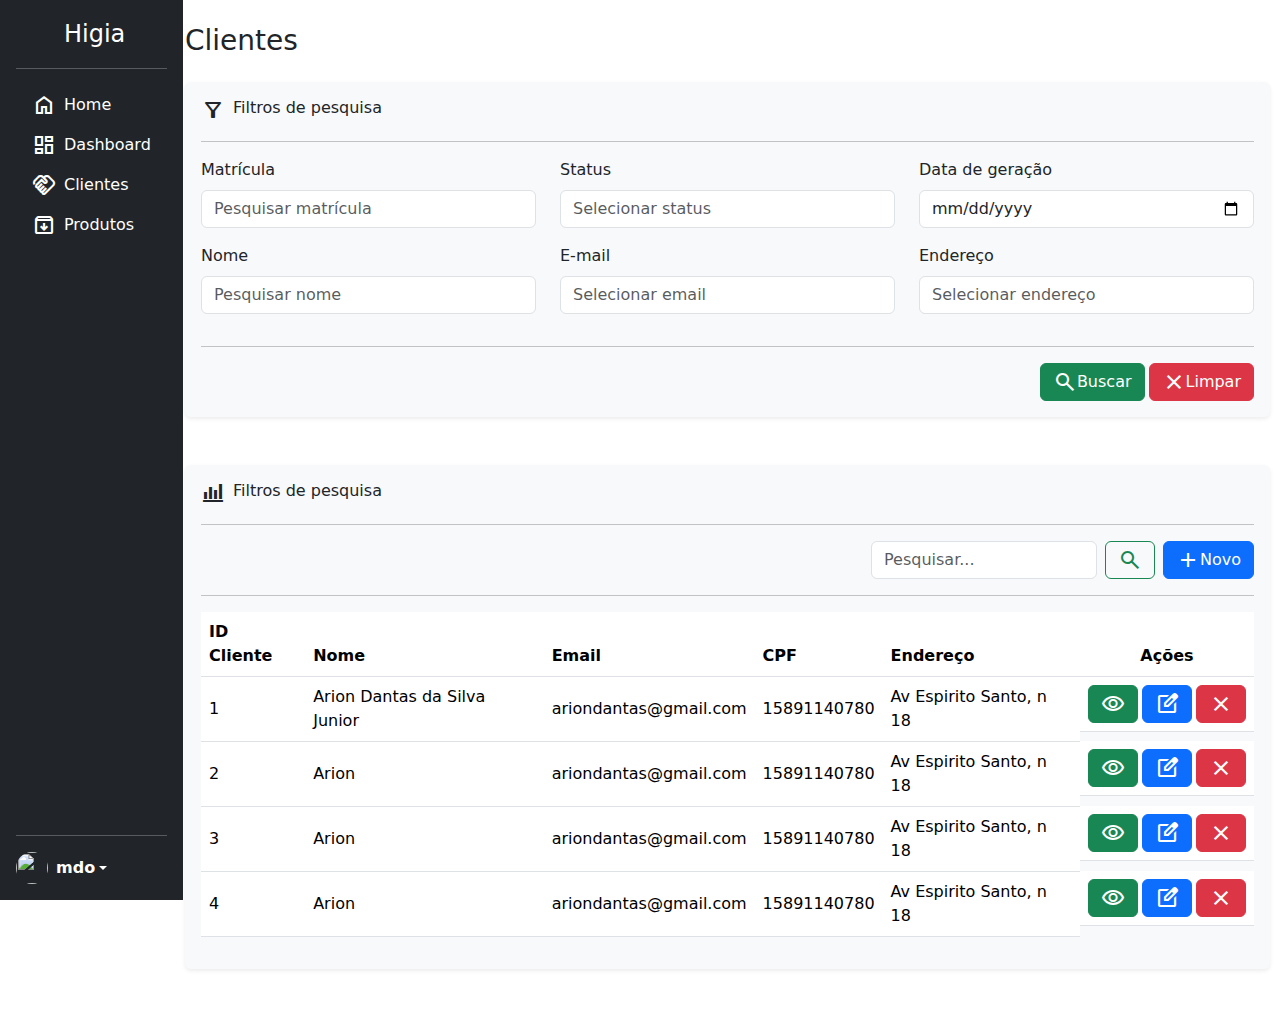
==== pages/admin/telaAdmin.html @ 6e24cdaf "adicionando arquivos" ====
<!DOCTYPE html>
<html lang="pt-BR">

<head>
    <meta charset="UTF-8">
    <meta name="viewport" content="width=device-width, initial-scale=1.0">
    <title>Admin Higia</title>
    <script src="https://cdn.jsdelivr.net/npm/bootstrap@5.1.3/dist/js/bootstrap.bundle.min.js" defer></script>
    <link href="https://cdn.jsdelivr.net/npm/bootstrap@5.2.2/dist/css/bootstrap.min.css" rel="stylesheet" />
    <link rel="stylesheet"
        href="https://fonts.googleapis.com/css2?family=Material+Symbols+Outlined:opsz,wght,FILL,GRAD@48,400,1,0" />
    <link rel="stylesheet" href="https://use.fontawesome.com/releases/v5.7.2/css/all.css" />
    <link rel="stylesheet" href="/css/admin/telaAdmin.css">
    <script src="../../js/admin/previewImage.js" defer></script>
    <script src="../../js/admin/limparCamposPesquisaProduto.js" defer></script>
    <script src="../../js/admin/listarProdutos.js" defer></script>
    <script src="../../js/admin/listarClientes.js" defer></script>


</head>

<body class="vh-100">

    <div class="d-flex align-items-start">
        <div class="nav flex-column nav-pills flex-shrink-0 p-3 text-bg-dark vh-100 position-fixed" role="tablist"
            aria-orientation="vertical">
            <a href="/" class="d-flex align-items-center mb-3 mb-md-0 me-md-auto text-white text-decoration-none">
                <svg class="bi pe-none me-2" width="40" height="32">
                    <use xlink:href="#bootstrap"></use>
                </svg>
                <span class="fs-4">Higia</span>
            </a>

            <hr>

            <!-- Main tablinks  -->
            <ul class="nav nav-pills flex-column mb-auto" role="tablist" aria-orientation="vertical">
                <div class="d-flex align-items-start ">
                    <div class="nav flex-column nav-pills" id="v-pills-tab" role="tablist" aria-orientation="vertical">

                        <!-- Tablinks of buttons -->
                        <button class="nav-link navLinks text-white d-flex align-content-center" id="v-pills-home-tab"
                            data-bs-toggle="pill" data-bs-target="#v-pills-home" type="button" role="tab"
                            aria-controls="v-pills-home">
                            <span class="material-symbols-outlined pe-2">
                                home
                            </span>
                            <div>
                                <p class="m-0">Home</p>
                            </div>
                        </button>
                        <button class="nav-link navLinks text-white d-flex align-content-center"
                            id="v-pills-dashboard-tab" data-bs-toggle="pill" data-bs-target="#v-pills-dashboard"
                            type="button" role="tab" aria-controls="v-pills-dashboard" aria-selected="true">
                            <span class="material-symbols-outlined pe-2">
                                dashboard
                            </span>
                            <div>
                                <p class="m-0">Dashboard</p>
                            </div>
                        </button>
                        <button class="nav-link navLinks text-white d-flex align-content-center"
                            id="v-pills-clients-tab" data-bs-toggle="pill" data-bs-target="#v-pills-clients"
                            type="button" role="tab" aria-controls="v-pills-clients" aria-selected="true">
                            <span class="material-symbols-outlined pe-2">
                                handshake
                            </span>
                            <div>
                                <p class="m-0">Clientes</p>
                            </div>
                        </button>
                        <button class="nav-link navLinks text-white d-flex align-content-center"
                            id="v-pills-products-tab" data-bs-toggle="pill" data-bs-target="#v-pills-products"
                            type="button" role="tab" aria-controls="v-pills-products" aria-selected="true">
                            <span class="material-symbols-outlined pe-2">
                                archive
                            </span>
                            <div>
                                <p class="m-0">Produtos</p>
                            </div>
                        </button>
                    </div>
                </div>
            </ul>

            <hr>

            <div class="dropdown">
                <a href="#" class="d-flex align-items-center text-white text-decoration-none dropdown-toggle"
                    data-bs-toggle="dropdown" aria-expanded="false">
                    <img src="https://github.com/mdo.png" alt="" width="32" height="32" class="rounded-circle me-2">
                    <strong>mdo</strong>
                </a>
                <ul class="dropdown-menu dropdown-menu-dark text-small shadow">
                    <li><a class="dropdown-item" href="#">New project...</a></li>
                    <li><a class="dropdown-item" href="#">Settings</a></li>
                    <li><a class="dropdown-item" href="#">Profile</a></li>
                    <li>
                        <hr class="dropdown-divider">
                    </li>
                    <li><a class="dropdown-item" href="#">Sign out</a></li>
                </ul>
            </div>
        </div>

        <!-- Conteúdo das tablinks  -->
        <div class="tab-content w-100" id="v-pills-tabContent">
            <div class="tab-pane fade" id="v-pills-home" role="tabpanel" aria-labelledby="v-pills-home-tab"
                tabindex="0">Loraem ipsum
            </div>
            <div class="tab-pane fade" id="v-pills-dashboard" role="tabpanel" aria-labelledby="v-pills-dashboard-tab"
                tabindex="0">...</div>
            <div class="tab-pane active" id="v-pills-clients" role="tabpanel" aria-labelledby="v-pills-clients-tab"
                tabindex="0">
                <!-- Tela dos produtos -->
                <div class="main-products">
                    <h3 class="my-4">Clientes</h3>
                    <!-- Div filtros de pesquisa -->
                    <div class="filtros-pesquisa shadow-sm p-3 mb-5 bg-body-tertiary rounded">
                        <!-- Header do filtro -->
                        <div class="header-filter d-flex align-content-center">
                            <span class="material-symbols-outlined pe-2">
                                filter_alt
                            </span>
                            <h6>Filtros de pesquisa</h6>
                        </div>
                        <hr>
                        <!-- Input dos filtros -->
                        <div class="filters">
                            <form action="#">
                                <!-- Primeira linha dos filtros de pesquisa -->
                                <div class="row">
                                    <div class="col">
                                        <div class="mb-3">
                                            <label for="inputMatriculaClientePesquisa" class="form-label">Matrícula</label>
                                            <input type="number" class="form-control" id="inputMatriculaClientePesquisa"
                                                placeholder="Pesquisar matrícula">
                                        </div>
                                    </div>
                                    <div class="col">
                                        <div class="mb-3">
                                            <label for="inputStatusClientePesquisa" class="form-label">Status</label>
                                            <input type="text" class="form-control" id="inputStatusClientePesquisa"
                                                placeholder="Selecionar status">
                                        </div>
                                    </div>
                                    <div class="col">
                                        <div class="mb-3">
                                            <label for="inputDataClientePesquisa" class="form-label">Data de geração</label>
                                            <input type="date" class="form-control" id="inputDataClientePesquisa">
                                        </div>
                                    </div>
                                </div>
                                <!-- Segunda linha dos filtros de pesquisa -->
                                <div class="row">
                                    <div class="col">
                                        <div class="mb-3">
                                            <label for="inputNomeClientePesquisa" class="form-label">Nome</label>
                                            <input type="text" class="form-control" id="inputNomeClientePesquisa"
                                                placeholder="Pesquisar nome">
                                        </div>
                                    </div>
                                    <div class="col">
                                        <div class="mb-3">
                                            <label for="inputEmailClientePesquisa" class="form-label">E-mail</label>
                                            <input type="text" class="form-control" id="inputEmailClientePesquisa"
                                                placeholder="Selecionar email">
                                        </div>
                                    </div>
                                    <div class="col">
                                        <div class="mb-3">
                                            <label for="inputEnderecoClientePesquisa" class="form-label">Endereço</label>
                                            <input type="text" class="form-control" id="inputEnderecoClientePesquisa"
                                                placeholder="Selecionar endereço">
                                        </div>
                                    </div>
                                </div>
                                <hr>
                                <!-- Div contendo os botões do formulário -->
                                <div class="buttons d-flex justify-content-end gap-1">
                                    <button type="button" class="btn btn-success d-flex align-content-center">
                                        <span class="material-symbols-outlined">
                                            search
                                        </span>
                                        Buscar
                                    </button>
                                    <button type="reset" id="buttomLimpar"
                                        class="btn btn-danger d-flex align-content-center">
                                        <span class="material-symbols-outlined">
                                            close
                                        </span>
                                        Limpar
                                    </button>
                                </div>
                            </form>
                        </div>
                    </div>


                    <!-- Div resultados da pesquisa -->
                    <div class="result-filters shadow-sm p-3 mb-5 bg-body-tertiary rounded">
                        <!-- Header do resultado do filtro -->
                        <div class="header-filter d-flex align-content-center">
                            <span class="material-symbols-outlined pe-2">
                                bar_chart_4_bars
                            </span>
                            <h6>Filtros de pesquisa</h6>
                        </div>
                        <hr>
                        <!-- Div de pesquisa -->
                        <div class="div-pesquisa d-flex justify-content-end gap-2">
                            <div class="primeiro-form-pesquisa">
                                <form action="#" method="get" class="d-flex align-content-center">
                                    <input class="form-control me-2" type="search" placeholder="Pesquisar..."
                                        aria-label="Search">
                                    <button
                                        class="btn btn-outline-success d-flex align-content-center justify-content-center"
                                        type="submit"><span class="material-symbols-outlined">
                                            search
                                        </span></button>
                                </form>
                            </div>
                            <div class="segunda-div-pesquisa">
                                <button type="button" id="buttomNovoCliente"
                                    class="btn btn-primary d-flex align-content-center" data-bs-toggle="modal"
                                    data-bs-target="#modalCliente">
                                    <span class="material-symbols-outlined">
                                        add
                                    </span>
                                    Novo
                                </button>
                                <!-- Div modal add -->
                                <div class="modal fade" id="modalCliente" data-bs-keyboard="false" tabindex="-1"
                                    aria-labelledby="staticBackdropLabel" aria-hidden="true">
                                    <div class="modal-dialog modal-xl">
                                        <div class="modal-content">
                                            <div class="modal-header">
                                                <h1 class="modal-title fs-5" id="staticBackdropLabel">Adicionar
                                                    cliente</h1>
                                                <button type="button" class="btn-close" data-bs-dismiss="modal"
                                                    aria-label="Close"></button>
                                            </div>
                                            <div class="modal-body">
                                                <form method="get">

                                                    <div class="row">
                                                        <div class="col">
                                                            <div class="mb-3">
                                                                <label for="inputNomeClienteCadastro"
                                                                    class="form-label">Nome</label>
                                                                <input type="text" class="form-control"
                                                                    id="inputNomeClienteCadastro">
                                                            </div>
                                                        </div>
                                                        <div class="col">
                                                            <div class="mb-3">
                                                                <label for="inputEmailClienteCadastro"
                                                                    class="form-label">Email</label>
                                                                <input type="email" class="form-control"
                                                                    id="inputEmailClienteCadastro">
                                                            </div>
                                                        </div>
                                                        <div class="col-2">
                                                            <div class="mb-3">
                                                                <label for="inputCPFClienteCadastro"
                                                                    class="form-label">CPF</label>
                                                                <input type="text" class="form-control"
                                                                    id="inputCPFClienteCadastro">
                                                            </div>
                                                        </div>
                                                    </div>

                                                    <div class="row">
                                                        <div class="col-3">
                                                            <div class="mb-3">
                                                                <label for="inputAniversarioClienteCadastro"
                                                                    class="form-label">Aniversário</label>
                                                                <input type="date" class="form-control"
                                                                    id="inputAniversarioClienteCadastro">
                                                            </div>
                                                        </div>
                                                    </div>

                                                    <button type="submit" class="btn btn-success">Cadastrar</button>

                                                    <button type="reset" class="btn btn-danger"
                                                        data-bs-dismiss="modal">Fechar</button>
                                                </form>
                                            </div>
                                        </div>
                                    </div>
                                </div>
                            </div>
                        </div>
                        <hr>
                        <!-- Div com a tabela do resultado da pesquisa -->
                        <div class="table-result">
                            <table class="table table-hover align-middle">
                                <thead>
                                    <tr>
                                        <th>ID Cliente</th>
                                        <th>Nome</th>
                                        <th>Email</th>
                                        <th>CPF</th>
                                        <th>Endereço</th>
                                        <th class="text-center">Ações</th>
                                    </tr>
                                </thead>
                                <tbody id="listagem-clientes">
                                    <!-- Linhas da tabela clientes -->
                                    <tr>
                                        <td>1</td>
                                        <td>Dipirona</td>
                                        <td>Remédio</td>
                                        <td>Vitória</td>
                                        <td>R$10,00</td>
                                        <td class="d-flex align-content-center gap-1">
                                            <button type="button"
                                                class="btn btn-success justify-content-center d-flex align-content-center">
                                                <span class="material-symbols-outlined">
                                                    visibility
                                                </span>
                                            </button>
                                            <button type="button"
                                                class="btn btn-primary d-flex justify-content-center align-content-center">
                                                <span class="material-symbols-outlined">
                                                    edit_square
                                                </span>
                                            </button>
                                            <button type="button"
                                                class="btn btn-danger d-flex justify-content-center align-content-center">
                                                <span class="material-symbols-outlined">
                                                    close
                                                </span>
                                            </button>
                                        </td>
                                    </tr>
                                    <tr>
                                        <td>1</td>
                                        <td>Dipirona</td>
                                        <td>Remédio</td>
                                        <td>Vitória</td>
                                        <td>R$10,00</td>
                                        <td class="d-flex align-content-center gap-1">
                                            <button type="button"
                                                class="btn btn-success justify-content-center d-flex align-content-center">
                                                <span class="material-symbols-outlined">
                                                    visibility
                                                </span>
                                            </button>
                                            <button type="button"
                                                class="btn btn-primary d-flex justify-content-center align-content-center">
                                                <span class="material-symbols-outlined">
                                                    edit_square
                                                </span>
                                            </button>
                                            <button type="button"
                                                class="btn btn-danger d-flex justify-content-center align-content-center">
                                                <span class="material-symbols-outlined">
                                                    close
                                                </span>
                                            </button>
                                        </td>
                                    </tr>
                                    <tr>
                                        <td>1</td>
                                        <td>Dipirona</td>
                                        <td>Remédio</td>
                                        <td>Vitória</td>
                                        <td>R$10,00</td>
                                        <td class="d-flex align-content-center gap-1">
                                            <button type="button"
                                                class="btn btn-success justify-content-center d-flex align-content-center">
                                                <span class="material-symbols-outlined">
                                                    visibility
                                                </span>
                                            </button>
                                            <button type="button"
                                                class="btn btn-primary d-flex justify-content-center align-content-center">
                                                <span class="material-symbols-outlined">
                                                    edit_square
                                                </span>
                                            </button>
                                            <button type="button"
                                                class="btn btn-danger d-flex justify-content-center align-content-center">
                                                <span class="material-symbols-outlined">
                                                    close
                                                </span>
                                            </button>
                                        </td>
                                    </tr>
                                    <tr>
                                        <td>1</td>
                                        <td>Dipirona</td>
                                        <td>Remédio</td>
                                        <td>Vitória</td>
                                        <td>R$10,00</td>
                                        <td class="d-flex align-content-center gap-1">
                                            <button type="button"
                                                class="btn btn-success justify-content-center d-flex align-content-center">
                                                <span class="material-symbols-outlined">
                                                    visibility
                                                </span>
                                            </button>
                                            <button type="button"
                                                class="btn btn-primary d-flex justify-content-center align-content-center">
                                                <span class="material-symbols-outlined">
                                                    edit_square
                                                </span>
                                            </button>
                                            <button type="button"
                                                class="btn btn-danger d-flex justify-content-center align-content-center">
                                                <span class="material-symbols-outlined">
                                                    close
                                                </span>
                                            </button>
                                        </td>
                                    </tr>
                                </tbody>
                            </table>
                        </div>

                    </div>
                </div>
            </div>


            <div class="tab-pane fade " id="v-pills-products" role="tabpanel" aria-labelledby="v-pills-products-tab"
                tabindex="0">
                <!-- Tela dos produtos -->
                <!-- Hey produtos -->
                <div class="main-products">
                    <h3 class="my-4">Produtos</h3>
                    <!-- Div filtros de pesquisa -->
                    <div class="filtros-pesquisa shadow-sm p-3 mb-5 bg-body-tertiary rounded">
                        <!-- Header do filtro -->
                        <div class="header-filter d-flex align-content-center">
                            <span class="material-symbols-outlined pe-2">
                                filter_alt
                            </span>
                            <h6>Filtros de pesquisa</h6>
                        </div>
                        <hr>
                        <!-- Input dos filtros -->
                        <div class="filters">
                            <form action="#">
                                <!-- Primeira linha dos filtros de pesquisa -->
                                <div class="row">
                                    <div class="col">
                                        <div class="mb-3">
                                            <label for="inputTipoProdutoPesquisa" class="form-label">Tipo</label>
                                            <input type="text" class="form-control" id="inputTipoProdutoPesquisa"
                                                placeholder="Selecionar tipo do produto">
                                        </div>
                                    </div>
                                    <div class="col">
                                        <div class="mb-3">
                                            <label for="inputStatusProdutoPesquisa" class="form-label">Status</label>
                                            <input type="text" class="form-control" id="inputStatusProdutoPesquisa"
                                                placeholder="Selecionar status">
                                        </div>
                                    </div>
                                    <div class="col">
                                        <div class="mb-3">
                                            <label for="inputDataProdutoPesquisa" class="form-label">Data de geração</label>
                                            <input type="date" class="form-control" id="inputDataProdutoPesquisa">
                                        </div>
                                    </div>
                                </div>
                                <!-- Segunda linha dos filtros de pesquisa -->
                                <div class="row">
                                    <div class="col">
                                        <div class="mb-3">
                                            <label for="inputCodigoBarrasPesquisa" class="form-label">Código de barras</label>
                                            <input type="number" class="form-control" id="inputCodigoBarrasPesquisa"
                                                placeholder="Pesquisar matrícula">
                                        </div>
                                    </div>
                                    <div class="col">
                                        <div class="mb-3">
                                            <label for="inputPalavrasChaveProdutoPesquisa" class="form-label">Palavras-chave</label>
                                            <input type="text" class="form-control" id="inputPalavrasChaveProdutoPesquisa"
                                                placeholder="Selecionar palavras-chave">
                                        </div>
                                    </div>
                                    <div class="col">
                                        <div class="mb-3">
                                            <label for="inputUnidadeProdutoPesquisa" class="form-label">Unidade</label>
                                            <input type="text" class="form-control" id="inputUnidade"
                                                placeholder="Selecionar unidade">
                                        </div>
                                    </div>
                                </div>
                                <hr>
                                <!-- Div contendo os botões do formulário -->
                                <div class="buttons d-flex justify-content-end gap-1">
                                    <button type="button" class="btn btn-success d-flex align-content-center">
                                        <span class="material-symbols-outlined">
                                            search
                                        </span>
                                        Buscar
                                    </button>
                                    <button type="reset" id="buttomLimparProduto"
                                        class="btn btn-danger d-flex align-content-center">
                                        <span class="material-symbols-outlined">
                                            close
                                        </span>
                                        Limpar
                                    </button>
                                </div>
                            </form>
                        </div>
                    </div>


                    <!-- Div resultados da pesquisa -->
                    <div class="result-filters shadow-sm p-3 mb-5 bg-body-tertiary rounded">
                        <!-- Header do resultado do filtro -->
                        <div class="header-filter d-flex align-content-center">
                            <span class="material-symbols-outlined pe-2">
                                bar_chart_4_bars
                            </span>
                            <h6>Filtros de pesquisa</h6>
                        </div>
                        <hr>
                        <!-- Div de pesquisa -->
                        <div class="div-pesquisa d-flex justify-content-end gap-2">
                            <div class="primeira-div-pesquisa">
                                <form action="#" method="get" class="d-flex align-content-center">
                                    <input class="form-control me-2" type="search" placeholder="Pesquisar..."
                                        aria-label="Search">
                                    <button
                                        class="btn btn-outline-success d-flex align-content-center justify-content-center"
                                        type="submit"><span class="material-symbols-outlined">
                                            search
                                        </span></button>
                                </form>
                            </div>
                            <div class="segunda-div-pesquisa">
                                <button type="button" class="btn btn-primary d-flex align-content-center"
                                    data-bs-toggle="modal" data-bs-target="#addNovoProduto">
                                    <span class="material-symbols-outlined">
                                        add
                                    </span>
                                    Novo
                                </button>
                                <!-- Div modal add -->
                                <div class="modal fade" id="addNovoProduto" data-bs-keyboard="false" tabindex="-1"
                                    aria-labelledby="addProdutoDropLabel" aria-hidden="true">
                                    <div class="modal-dialog modal-xl">
                                        <div class="modal-content">
                                            <div class="modal-header">
                                                <h1 class="modal-title fs-5" id="addProdutoDropLabel">Adicionar
                                                    produto</h1>
                                                <button type="button" class="btn-close" data-bs-dismiss="modal"
                                                    aria-label="Close"></button>
                                            </div>
                                            <div class="modal-body">
                                                <form method="get">

                                                    <div class="row">
                                                        <div class="col">
                                                            <div class="mb-3">
                                                                <label for="inputCodigoBarrasProdutoCadastrar" class="form-label">Código
                                                                    de barras</label>
                                                                <input type="number" class="form-control"
                                                                    id="inputCodigoBarrasProdutoCadastrar">
                                                            </div>
                                                        </div>
                                                        <div class="col">
                                                            <div class="mb-3">
                                                                <label for="inputNomeProdutoCadastrar" class="form-label">Nome do
                                                                    produto</label>
                                                                <input type="text" class="form-control"
                                                                    id="inputNomeProdutoCadastrar">
                                                            </div>
                                                        </div>
                                                        <div class="col-2">
                                                            <div class="mb-3">
                                                                <label for="inputTipoProdutoCadastrar"
                                                                    class="form-label">Tipo</label>
                                                                <input type="text" class="form-control"
                                                                    id="inputTipoProdutoCadastrar">
                                                            </div>
                                                        </div>
                                                    </div>

                                                    <div class="row">
                                                        <div class="col-3">
                                                            <div class="mb-3">
                                                                <label for="inputValorProdutoCadastrar"
                                                                    class="form-label">Valor</label>
                                                                <input type="number" class="form-control"
                                                                    id="inputValorProdutoCadastrar">
                                                            </div>
                                                        </div>
                                                        <div class="col-2">
                                                            <div class="mb-3">
                                                                <label for="inputDCadastrarescontoProduto"
                                                                    class="form-label">Desconto %</label>
                                                                <input type="number" class="form-control"
                                                                    id="inputDescontoProdutoCadastrar">
                                                            </div>
                                                        </div>
                                                        <div class="col">
                                                            <div class="mb-3">
                                                                <label for="inputEstabelecimentoCadastrar"
                                                                    class="form-label">Estabelecimento</label>
                                                                <input type="text" class="form-control"
                                                                    id="inputEstabelecimentoCadastrar">
                                                            </div>
                                                        </div>
                                                    </div>

                                                    <div class="row">
                                                        <div class="col">
                                                            <div class="m3-3">
                                                                <label for="inputImagemProdutoCadastrar"
                                                                    class="form-label">Imagem</label>
                                                                <input type="file" class="form-control"
                                                                    id="inputImagemProdutoCadastrar"
                                                                    accept="image/*">
                                                            </div>
                                                        </div>
                                                        <div class="col">
                                                            <div id="preview"></div>
                                                        </div>
                                                    </div>

                                                    <button type="submit" class="btn btn-success">Cadastrar</button>


                                                    <button type="reset" class="btn btn-danger"
                                                        id="buttomFecharNewProduct"
                                                        data-bs-dismiss="modal">Fechar</button>
                                                </form>
                                            </div>
                                        </div>
                                    </div>
                                </div>
                            </div>
                        </div>
                        <hr>
                        <!-- Div com a tabela do resultado da pesquisa -->
                        <div class="table-result">
                            <table class="table table-hover align-middle">
                                <thead>
                                    <tr>
                                        <th>ID</th>
                                        <th>Código Barras</th>
                                        <th>Nome</th>
                                        <th>Tipo</th>
                                        <th>Unidade</th>
                                        <th>Valor</th>
                                        <th class="text-center">Ações</th>
                                    </tr>
                                </thead>
                                <tbody id="listagem-produtos">
                                    <!-- Linhas da tabela -->

                                         <tr>
                                            <td>1</td>
                                            <td>Dipirona</td>
                                            <td>Remédio</td>
                                            <td>Vitória</td>
                                            <td>R$10,00</td>
                                            <td class="d-flex align-content-center gap-1">
                                                <button type="button"
                                                    class="btn btn-success justify-content-center d-flex align-content-center">
                                                    <span class="material-symbols-outlined">
                                                        visibility
                                                    </span>
                                                </button>
                                                <button type="button"
                                                    class="btn btn-primary d-flex justify-content-center align-content-center">
                                                    <span class="material-symbols-outlined">
                                                        edit_square
                                                    </span>
                                                </button>
                                                <button type="button"
                                                    class="btn btn-danger d-flex justify-content-center align-content-center">
                                                    <span class="material-symbols-outlined">
                                                        close
                                                    </span>
                                                </button>
                                            </td>
                                        </tr>
                                        <tr>
                                            <td>1</td>
                                            <td>Dipirona</td>
                                            <td>Remédio</td>
                                            <td>Vitória</td>
                                            <td>R$10,00</td>
                                            <td class="d-flex align-content-center gap-1">
                                                <button type="button"
                                                    class="btn btn-success justify-content-center d-flex align-content-center">
                                                    <span class="material-symbols-outlined">
                                                        visibility
                                                    </span>
                                                </button>
                                                <button type="button"
                                                    class="btn btn-primary d-flex justify-content-center align-content-center">
                                                    <span class="material-symbols-outlined">
                                                        edit_square
                                                    </span>
                                                </button>
                                                <button type="button"
                                                    class="btn btn-danger d-flex justify-content-center align-content-center">
                                                    <span class="material-symbols-outlined">
                                                        close
                                                    </span>
                                                </button>
                                            </td>
                                        </tr>
                                        <tr>
                                            <td>1</td>
                                            <td>Dipirona</td>
                                            <td>Remédio</td>
                                            <td>Vitória</td>
                                            <td>R$10,00</td>
                                            <td class="d-flex align-content-center gap-1">
                                                <button type="button"
                                                    class="btn btn-success justify-content-center d-flex align-content-center">
                                                    <span class="material-symbols-outlined">
                                                        visibility
                                                    </span>
                                                </button>
                                                <button type="button"
                                                    class="btn btn-primary d-flex justify-content-center align-content-center">
                                                    <span class="material-symbols-outlined">
                                                        edit_square
                                                    </span>
                                                </button>
                                                <button type="button"
                                                    class="btn btn-danger d-flex justify-content-center align-content-center">
                                                    <span class="material-symbols-outlined">
                                                        close
                                                    </span>
                                                </button>
                                            </td>
                                        </tr>
                                        <tr>
                                            <td>1</td>
                                            <td>Dipirona</td>
                                            <td>Remédio</td>
                                            <td>Vitória</td>
                                            <td>R$10,00</td>
                                            <td class="d-flex align-content-center gap-1">
                                                <button type="button"
                                                    class="btn btn-success justify-content-center d-flex align-content-center">
                                                    <span class="material-symbols-outlined">
                                                        visibility
                                                    </span>
                                                </button>
                                                <button type="button"
                                                    class="btn btn-primary d-flex justify-content-center align-content-center">
                                                    <span class="material-symbols-outlined">
                                                        edit_square
                                                    </span>
                                                </button>
                                                <button type="button"
                                                    class="btn btn-danger d-flex justify-content-center align-content-center">
                                                    <span class="material-symbols-outlined">
                                                        close
                                                    </span>
                                                </button>
                                            </td>
                                        </tr>
                                </tbody>
                            </table>
                        </div>
                    </div>
                </div>
            </div>
        </div>

</body>
</html>
---- css/admin/telaAdmin.css ----
/* A estilização do CSS vai estar listada na ordem do HTML  */

.tab-content {
    margin-left: 180px;
}

/* Janela dos produtos */

.main-products {
    width: 100%;    
    padding: 0 10px 0 5px;
}

input[type="number"]::-webkit-inner-spin-button,
input[type="number"]::-webkit-outer-spin-button {
  -webkit-appearance: none;
  margin: 0;
}

input[type="number"] {
  -moz-appearance: textfield;
}

/* .modal .modal-dialog {
  width: 80%;
} */

#preview {
  width: 200px;
  height: 200px;
  overflow: hidden;
}

#preview img {
  width: 100%;
  height: auto;
}

a {
    text-decoration: none;
    color: #FFF;
}

.nav-link:hover {
    background-color: darkblue;
}
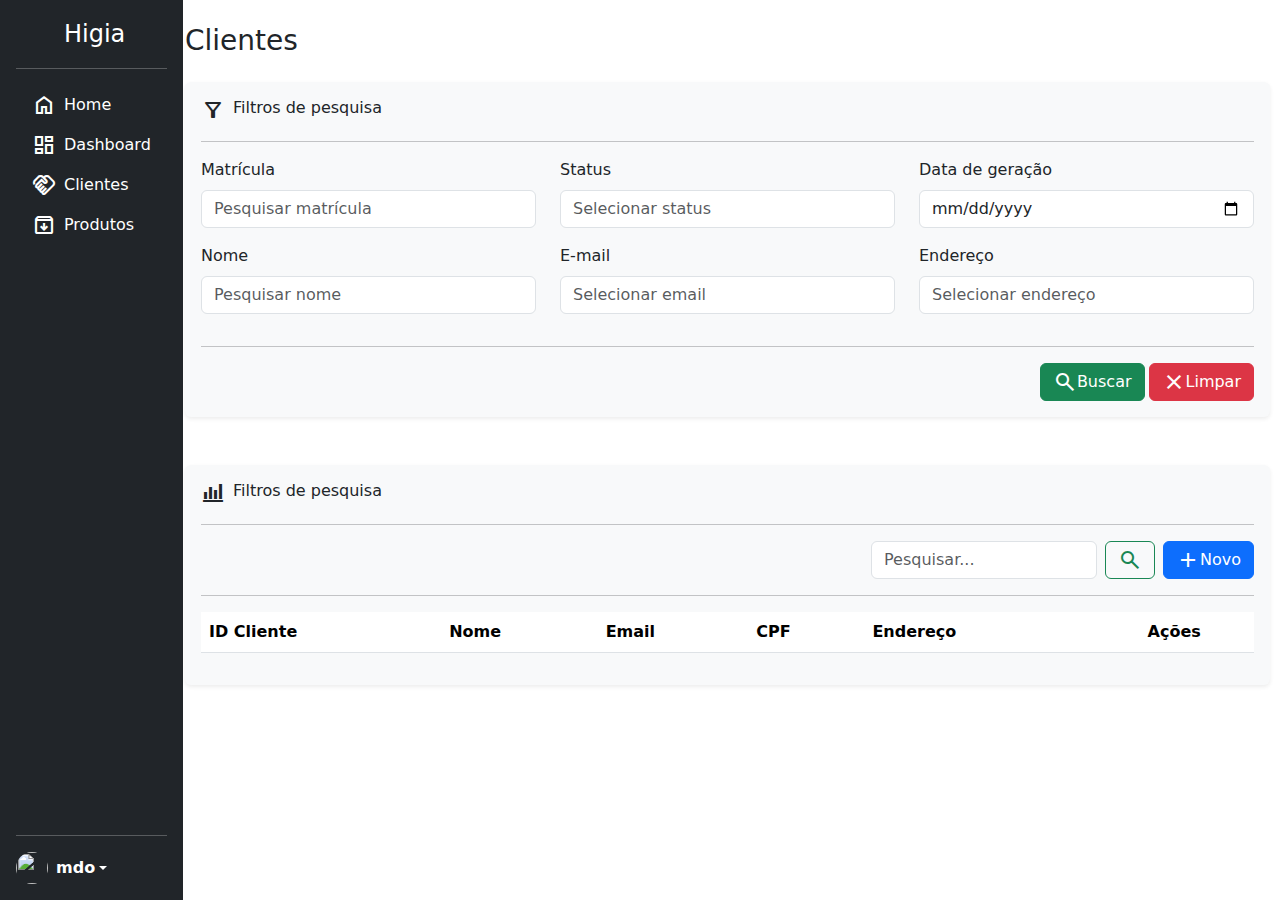
==== commit 609aca5a: "faltando features" ====
--- a/pages/admin/telaAdmin.html
+++ b/pages/admin/telaAdmin.html
@@ -308,114 +308,6 @@
                                 </thead>
                                 <tbody id="listagem-clientes">
                                     <!-- Linhas da tabela clientes -->
-                                    <tr>
-                                        <td>1</td>
-                                        <td>Dipirona</td>
-                                        <td>Remédio</td>
-                                        <td>Vitória</td>
-                                        <td>R$10,00</td>
-                                        <td class="d-flex align-content-center gap-1">
-                                            <button type="button"
-                                                class="btn btn-success justify-content-center d-flex align-content-center">
-                                                <span class="material-symbols-outlined">
-                                                    visibility
-                                                </span>
-                                            </button>
-                                            <button type="button"
-                                                class="btn btn-primary d-flex justify-content-center align-content-center">
-                                                <span class="material-symbols-outlined">
-                                                    edit_square
-                                                </span>
-                                            </button>
-                                            <button type="button"
-                                                class="btn btn-danger d-flex justify-content-center align-content-center">
-                                                <span class="material-symbols-outlined">
-                                                    close
-                                                </span>
-                                            </button>
-                                        </td>
-                                    </tr>
-                                    <tr>
-                                        <td>1</td>
-                                        <td>Dipirona</td>
-                                        <td>Remédio</td>
-                                        <td>Vitória</td>
-                                        <td>R$10,00</td>
-                                        <td class="d-flex align-content-center gap-1">
-                                            <button type="button"
-                                                class="btn btn-success justify-content-center d-flex align-content-center">
-                                                <span class="material-symbols-outlined">
-                                                    visibility
-                                                </span>
-                                            </button>
-                                            <button type="button"
-                                                class="btn btn-primary d-flex justify-content-center align-content-center">
-                                                <span class="material-symbols-outlined">
-                                                    edit_square
-                                                </span>
-                                            </button>
-                                            <button type="button"
-                                                class="btn btn-danger d-flex justify-content-center align-content-center">
-                                                <span class="material-symbols-outlined">
-                                                    close
-                                                </span>
-                                            </button>
-                                        </td>
-                                    </tr>
-                                    <tr>
-                                        <td>1</td>
-                                        <td>Dipirona</td>
-                                        <td>Remédio</td>
-                                        <td>Vitória</td>
-                                        <td>R$10,00</td>
-                                        <td class="d-flex align-content-center gap-1">
-                                            <button type="button"
-                                                class="btn btn-success justify-content-center d-flex align-content-center">
-                                                <span class="material-symbols-outlined">
-                                                    visibility
-                                                </span>
-                                            </button>
-                                            <button type="button"
-                                                class="btn btn-primary d-flex justify-content-center align-content-center">
-                                                <span class="material-symbols-outlined">
-                                                    edit_square
-                                                </span>
-                                            </button>
-                                            <button type="button"
-                                                class="btn btn-danger d-flex justify-content-center align-content-center">
-                                                <span class="material-symbols-outlined">
-                                                    close
-                                                </span>
-                                            </button>
-                                        </td>
-                                    </tr>
-                                    <tr>
-                                        <td>1</td>
-                                        <td>Dipirona</td>
-                                        <td>Remédio</td>
-                                        <td>Vitória</td>
-                                        <td>R$10,00</td>
-                                        <td class="d-flex align-content-center gap-1">
-                                            <button type="button"
-                                                class="btn btn-success justify-content-center d-flex align-content-center">
-                                                <span class="material-symbols-outlined">
-                                                    visibility
-                                                </span>
-                                            </button>
-                                            <button type="button"
-                                                class="btn btn-primary d-flex justify-content-center align-content-center">
-                                                <span class="material-symbols-outlined">
-                                                    edit_square
-                                                </span>
-                                            </button>
-                                            <button type="button"
-                                                class="btn btn-danger d-flex justify-content-center align-content-center">
-                                                <span class="material-symbols-outlined">
-                                                    close
-                                                </span>
-                                            </button>
-                                        </td>
-                                    </tr>
                                 </tbody>
                             </table>
                         </div>
@@ -658,114 +550,6 @@
                                 <tbody id="listagem-produtos">
                                     <!-- Linhas da tabela -->
 
-                                         <tr>
-                                            <td>1</td>
-                                            <td>Dipirona</td>
-                                            <td>Remédio</td>
-                                            <td>Vitória</td>
-                                            <td>R$10,00</td>
-                                            <td class="d-flex align-content-center gap-1">
-                                                <button type="button"
-                                                    class="btn btn-success justify-content-center d-flex align-content-center">
-                                                    <span class="material-symbols-outlined">
-                                                        visibility
-                                                    </span>
-                                                </button>
-                                                <button type="button"
-                                                    class="btn btn-primary d-flex justify-content-center align-content-center">
-                                                    <span class="material-symbols-outlined">
-                                                        edit_square
-                                                    </span>
-                                                </button>
-                                                <button type="button"
-                                                    class="btn btn-danger d-flex justify-content-center align-content-center">
-                                                    <span class="material-symbols-outlined">
-                                                        close
-                                                    </span>
-                                                </button>
-                                            </td>
-                                        </tr>
-                                        <tr>
-                                            <td>1</td>
-                                            <td>Dipirona</td>
-                                            <td>Remédio</td>
-                                            <td>Vitória</td>
-                                            <td>R$10,00</td>
-                                            <td class="d-flex align-content-center gap-1">
-                                                <button type="button"
-                                                    class="btn btn-success justify-content-center d-flex align-content-center">
-                                                    <span class="material-symbols-outlined">
-                                                        visibility
-                                                    </span>
-                                                </button>
-                                                <button type="button"
-                                                    class="btn btn-primary d-flex justify-content-center align-content-center">
-                                                    <span class="material-symbols-outlined">
-                                                        edit_square
-                                                    </span>
-                                                </button>
-                                                <button type="button"
-                                                    class="btn btn-danger d-flex justify-content-center align-content-center">
-                                                    <span class="material-symbols-outlined">
-                                                        close
-                                                    </span>
-                                                </button>
-                                            </td>
-                                        </tr>
-                                        <tr>
-                                            <td>1</td>
-                                            <td>Dipirona</td>
-                                            <td>Remédio</td>
-                                            <td>Vitória</td>
-                                            <td>R$10,00</td>
-                                            <td class="d-flex align-content-center gap-1">
-                                                <button type="button"
-                                                    class="btn btn-success justify-content-center d-flex align-content-center">
-                                                    <span class="material-symbols-outlined">
-                                                        visibility
-                                                    </span>
-                                                </button>
-                                                <button type="button"
-                                                    class="btn btn-primary d-flex justify-content-center align-content-center">
-                                                    <span class="material-symbols-outlined">
-                                                        edit_square
-                                                    </span>
-                                                </button>
-                                                <button type="button"
-                                                    class="btn btn-danger d-flex justify-content-center align-content-center">
-                                                    <span class="material-symbols-outlined">
-                                                        close
-                                                    </span>
-                                                </button>
-                                            </td>
-                                        </tr>
-                                        <tr>
-                                            <td>1</td>
-                                            <td>Dipirona</td>
-                                            <td>Remédio</td>
-                                            <td>Vitória</td>
-                                            <td>R$10,00</td>
-                                            <td class="d-flex align-content-center gap-1">
-                                                <button type="button"
-                                                    class="btn btn-success justify-content-center d-flex align-content-center">
-                                                    <span class="material-symbols-outlined">
-                                                        visibility
-                                                    </span>
-                                                </button>
-                                                <button type="button"
-                                                    class="btn btn-primary d-flex justify-content-center align-content-center">
-                                                    <span class="material-symbols-outlined">
-                                                        edit_square
-                                                    </span>
-                                                </button>
-                                                <button type="button"
-                                                    class="btn btn-danger d-flex justify-content-center align-content-center">
-                                                    <span class="material-symbols-outlined">
-                                                        close
-                                                    </span>
-                                                </button>
-                                            </td>
-                                        </tr>
                                 </tbody>
                             </table>
                         </div>
@@ -773,6 +557,7 @@
                 </div>
             </div>
         </div>
-
+        <script src="../../js/admin/listarClientes.js"></script>
+        <script type="module" src="../../services/api.js"></script>
 </body>
 </html>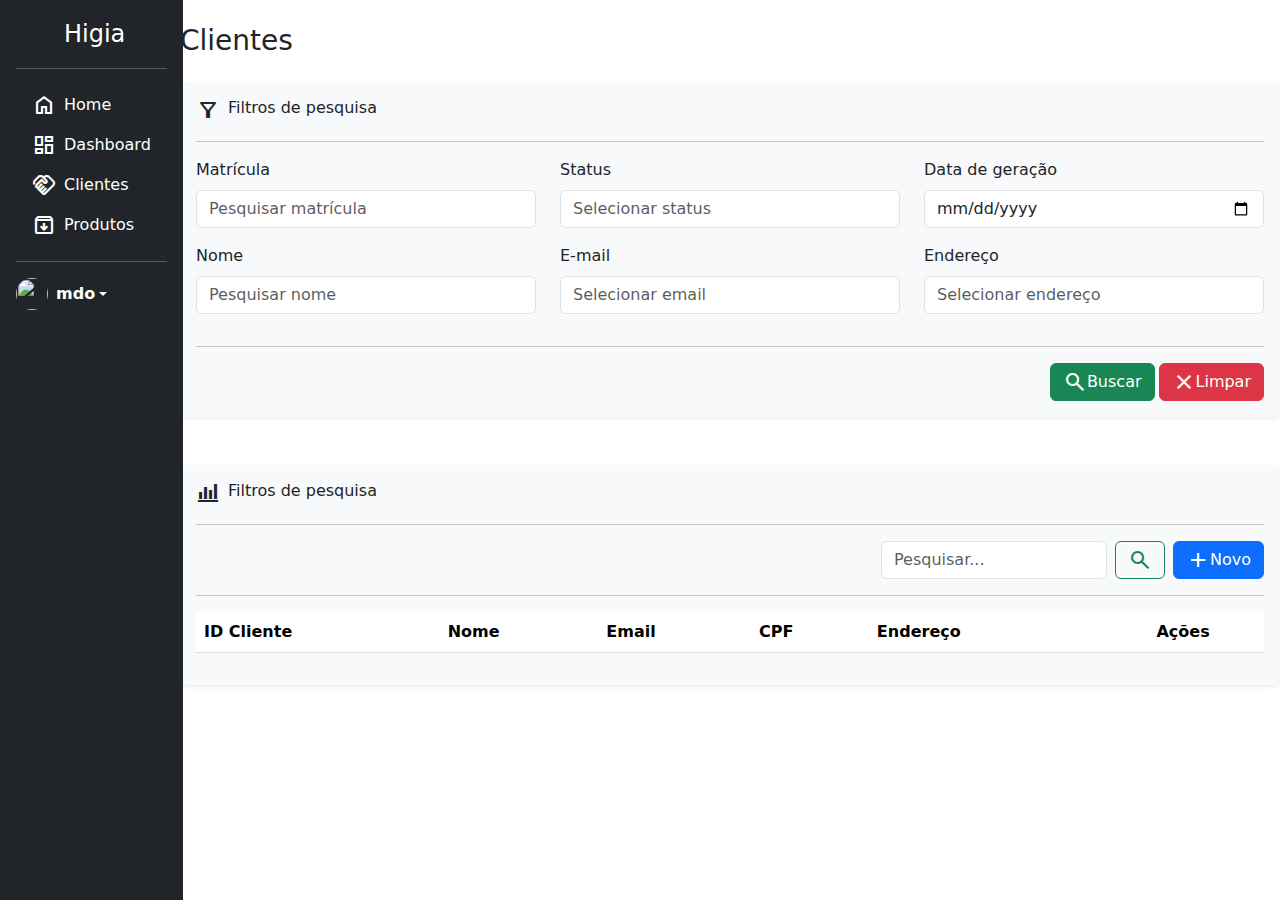
==== commit 8cfdd416: "faltando mudancas" ====
--- a/pages/admin/telaAdmin.html
+++ b/pages/admin/telaAdmin.html
@@ -15,8 +15,14 @@
     <script src="../../js/admin/limparCamposPesquisaProduto.js" defer></script>
     <script src="../../js/admin/listarProdutos.js" defer></script>
     <script src="../../js/admin/listarClientes.js" defer></script>
+    <script src="https://cdn.jsdelivr.net/npm/jquery@3.7.0/dist/jquery.min.js" defer></script>
+    <script src="../../js/loads.js" defer></script>
+    <script src="../../js/loadTelaCliente.js" defer></script>
+    <script src="../../js/loadTelaProduto.js" defer></script>
+    <!-- <script src="../../js/loadTelaProduto.js" defer></script> -->
 
-
+    <!-- <script src="../../js/admin/listarClientes.js"defer></script>
+    <script type="module" src="../../services/api.js" defer></script> -->
 </head>
 
 <body class="vh-100">
@@ -26,62 +32,64 @@
             aria-orientation="vertical">
             <a href="/" class="d-flex align-items-center mb-3 mb-md-0 me-md-auto text-white text-decoration-none">
                 <svg class="bi pe-none me-2" width="40" height="32">
-                    <use xlink:href="#bootstrap"></use>
+                    <use xlink: href="#bootstrap"></use>
                 </svg>
                 <span class="fs-4">Higia</span>
             </a>
 
             <hr>
 
+            <div id="navlinks"></div>
+
             <!-- Main tablinks  -->
-            <ul class="nav nav-pills flex-column mb-auto" role="tablist" aria-orientation="vertical">
-                <div class="d-flex align-items-start ">
-                    <div class="nav flex-column nav-pills" id="v-pills-tab" role="tablist" aria-orientation="vertical">
+            <!-- <ul class="nav nav-pills flex-column mb-auto" role="tablist" aria-orientation="vertical">
+                                <div class="d-flex align-items-start ">
+                                    <div class="nav flex-column nav-pills" id="v-pills-tab" role="tablist" aria-orientation="vertical">
 
-                        <!-- Tablinks of buttons -->
-                        <button class="nav-link navLinks text-white d-flex align-content-center" id="v-pills-home-tab"
-                            data-bs-toggle="pill" data-bs-target="#v-pills-home" type="button" role="tab"
-                            aria-controls="v-pills-home">
-                            <span class="material-symbols-outlined pe-2">
-                                home
-                            </span>
-                            <div>
-                                <p class="m-0">Home</p>
-                            </div>
-                        </button>
-                        <button class="nav-link navLinks text-white d-flex align-content-center"
-                            id="v-pills-dashboard-tab" data-bs-toggle="pill" data-bs-target="#v-pills-dashboard"
-                            type="button" role="tab" aria-controls="v-pills-dashboard" aria-selected="true">
-                            <span class="material-symbols-outlined pe-2">
-                                dashboard
-                            </span>
-                            <div>
-                                <p class="m-0">Dashboard</p>
-                            </div>
-                        </button>
-                        <button class="nav-link navLinks text-white d-flex align-content-center"
-                            id="v-pills-clients-tab" data-bs-toggle="pill" data-bs-target="#v-pills-clients"
-                            type="button" role="tab" aria-controls="v-pills-clients" aria-selected="true">
-                            <span class="material-symbols-outlined pe-2">
-                                handshake
-                            </span>
-                            <div>
-                                <p class="m-0">Clientes</p>
-                            </div>
-                        </button>
-                        <button class="nav-link navLinks text-white d-flex align-content-center"
-                            id="v-pills-products-tab" data-bs-toggle="pill" data-bs-target="#v-pills-products"
-                            type="button" role="tab" aria-controls="v-pills-products" aria-selected="true">
-                            <span class="material-symbols-outlined pe-2">
-                                archive
-                            </span>
-                            <div>
-                                <p class="m-0">Produtos</p>
-                            </div>
-                        </button>
-                    </div>
-                </div>
-            </ul>
+                                         Tablinks of buttons 
+                                        <button class="nav-link navLinks text-white d-flex align-content-center" id="v-pills-home-tab"
+                                            data-bs-toggle="pill" data-bs-target="#v-pills-home" type="button" role="tab"
+                                            aria-controls="v-pills-home">
+                                            <span class="material-symbols-outlined pe-2">
+                                                home
+                                            </span>
+                                            <div>
+                                                <p class="m-0">Home</p>
+                                            </div>
+                                        </button>
+                                        <button class="nav-link navLinks text-white d-flex align-content-center"
+                                            id="v-pills-dashboard-tab" data-bs-toggle="pill" data-bs-target="#v-pills-dashboard"
+                                            type="button" role="tab" aria-controls="v-pills-dashboard" aria-selected="true">
+                                            <span class="material-symbols-outlined pe-2">
+                                                dashboard
+                                            </span>
+                                            <div>
+                                                <p class="m-0">Dashboard</p>
+                                            </div>
+                                        </button>
+                                        <button class="nav-link navLinks text-white d-flex align-content-center"
+                                            id="v-pills-clients-tab" data-bs-toggle="pill" data-bs-target="#v-pills-clients"
+                                            type="button" role="tab" aria-controls="v-pills-clients" aria-selected="true">
+                                            <span class="material-symbols-outlined pe-2">
+                                                handshake
+                                            </span>
+                                            <div>
+                                                <p class="m-0">Clientes</p>
+                                            </div>
+                                        </button>
+                                        <button class="nav-link navLinks text-white d-flex align-content-center"
+                                            id="v-pills-products-tab" data-bs-toggle="pill" data-bs-target="#v-pills-products"
+                                            type="button" role="tab" aria-controls="v-pills-products" aria-selected="true">
+                                            <span class="material-symbols-outlined pe-2">
+                                                archive
+                                            </span>
+                                            <div>
+                                                <p class="m-0">Produtos</p>
+                                            </div>
+                                        </button>
+                                    </div>
+                                </div>
+                            </ul> -->
 
             <hr>
 
@@ -104,460 +112,28 @@
         </div>
 
         <!-- Conteúdo das tablinks  -->
+        
         <div class="tab-content w-100" id="v-pills-tabContent">
+            
             <div class="tab-pane fade" id="v-pills-home" role="tabpanel" aria-labelledby="v-pills-home-tab"
                 tabindex="0">Loraem ipsum
             </div>
             <div class="tab-pane fade" id="v-pills-dashboard" role="tabpanel" aria-labelledby="v-pills-dashboard-tab"
-                tabindex="0">...</div>
+                tabindex="0">...
+            </div>
             <div class="tab-pane active" id="v-pills-clients" role="tabpanel" aria-labelledby="v-pills-clients-tab"
                 tabindex="0">
-                <!-- Tela dos produtos -->
-                <div class="main-products">
-                    <h3 class="my-4">Clientes</h3>
-                    <!-- Div filtros de pesquisa -->
-                    <div class="filtros-pesquisa shadow-sm p-3 mb-5 bg-body-tertiary rounded">
-                        <!-- Header do filtro -->
-                        <div class="header-filter d-flex align-content-center">
-                            <span class="material-symbols-outlined pe-2">
-                                filter_alt
-                            </span>
-                            <h6>Filtros de pesquisa</h6>
-                        </div>
-                        <hr>
-                        <!-- Input dos filtros -->
-                        <div class="filters">
-                            <form action="#">
-                                <!-- Primeira linha dos filtros de pesquisa -->
-                                <div class="row">
-                                    <div class="col">
-                                        <div class="mb-3">
-                                            <label for="inputMatriculaClientePesquisa" class="form-label">Matrícula</label>
-                                            <input type="number" class="form-control" id="inputMatriculaClientePesquisa"
-                                                placeholder="Pesquisar matrícula">
-                                        </div>
-                                    </div>
-                                    <div class="col">
-                                        <div class="mb-3">
-                                            <label for="inputStatusClientePesquisa" class="form-label">Status</label>
-                                            <input type="text" class="form-control" id="inputStatusClientePesquisa"
-                                                placeholder="Selecionar status">
-                                        </div>
-                                    </div>
-                                    <div class="col">
-                                        <div class="mb-3">
-                                            <label for="inputDataClientePesquisa" class="form-label">Data de geração</label>
-                                            <input type="date" class="form-control" id="inputDataClientePesquisa">
-                                        </div>
-                                    </div>
-                                </div>
-                                <!-- Segunda linha dos filtros de pesquisa -->
-                                <div class="row">
-                                    <div class="col">
-                                        <div class="mb-3">
-                                            <label for="inputNomeClientePesquisa" class="form-label">Nome</label>
-                                            <input type="text" class="form-control" id="inputNomeClientePesquisa"
-                                                placeholder="Pesquisar nome">
-                                        </div>
-                                    </div>
-                                    <div class="col">
-                                        <div class="mb-3">
-                                            <label for="inputEmailClientePesquisa" class="form-label">E-mail</label>
-                                            <input type="text" class="form-control" id="inputEmailClientePesquisa"
-                                                placeholder="Selecionar email">
-                                        </div>
-                                    </div>
-                                    <div class="col">
-                                        <div class="mb-3">
-                                            <label for="inputEnderecoClientePesquisa" class="form-label">Endereço</label>
-                                            <input type="text" class="form-control" id="inputEnderecoClientePesquisa"
-                                                placeholder="Selecionar endereço">
-                                        </div>
-                                    </div>
-                                </div>
-                                <hr>
-                                <!-- Div contendo os botões do formulário -->
-                                <div class="buttons d-flex justify-content-end gap-1">
-                                    <button type="button" class="btn btn-success d-flex align-content-center">
-                                        <span class="material-symbols-outlined">
-                                            search
-                                        </span>
-                                        Buscar
-                                    </button>
-                                    <button type="reset" id="buttomLimpar"
-                                        class="btn btn-danger d-flex align-content-center">
-                                        <span class="material-symbols-outlined">
-                                            close
-                                        </span>
-                                        Limpar
-                                    </button>
-                                </div>
-                            </form>
-                        </div>
-                    </div>
-
-
-                    <!-- Div resultados da pesquisa -->
-                    <div class="result-filters shadow-sm p-3 mb-5 bg-body-tertiary rounded">
-                        <!-- Header do resultado do filtro -->
-                        <div class="header-filter d-flex align-content-center">
-                            <span class="material-symbols-outlined pe-2">
-                                bar_chart_4_bars
-                            </span>
-                            <h6>Filtros de pesquisa</h6>
-                        </div>
-                        <hr>
-                        <!-- Div de pesquisa -->
-                        <div class="div-pesquisa d-flex justify-content-end gap-2">
-                            <div class="primeiro-form-pesquisa">
-                                <form action="#" method="get" class="d-flex align-content-center">
-                                    <input class="form-control me-2" type="search" placeholder="Pesquisar..."
-                                        aria-label="Search">
-                                    <button
-                                        class="btn btn-outline-success d-flex align-content-center justify-content-center"
-                                        type="submit"><span class="material-symbols-outlined">
-                                            search
-                                        </span></button>
-                                </form>
-                            </div>
-                            <div class="segunda-div-pesquisa">
-                                <button type="button" id="buttomNovoCliente"
-                                    class="btn btn-primary d-flex align-content-center" data-bs-toggle="modal"
-                                    data-bs-target="#modalCliente">
-                                    <span class="material-symbols-outlined">
-                                        add
-                                    </span>
-                                    Novo
-                                </button>
-                                <!-- Div modal add -->
-                                <div class="modal fade" id="modalCliente" data-bs-keyboard="false" tabindex="-1"
-                                    aria-labelledby="staticBackdropLabel" aria-hidden="true">
-                                    <div class="modal-dialog modal-xl">
-                                        <div class="modal-content">
-                                            <div class="modal-header">
-                                                <h1 class="modal-title fs-5" id="staticBackdropLabel">Adicionar
-                                                    cliente</h1>
-                                                <button type="button" class="btn-close" data-bs-dismiss="modal"
-                                                    aria-label="Close"></button>
-                                            </div>
-                                            <div class="modal-body">
-                                                <form method="get">
-
-                                                    <div class="row">
-                                                        <div class="col">
-                                                            <div class="mb-3">
-                                                                <label for="inputNomeClienteCadastro"
-                                                                    class="form-label">Nome</label>
-                                                                <input type="text" class="form-control"
-                                                                    id="inputNomeClienteCadastro">
-                                                            </div>
-                                                        </div>
-                                                        <div class="col">
-                                                            <div class="mb-3">
-                                                                <label for="inputEmailClienteCadastro"
-                                                                    class="form-label">Email</label>
-                                                                <input type="email" class="form-control"
-                                                                    id="inputEmailClienteCadastro">
-                                                            </div>
-                                                        </div>
-                                                        <div class="col-2">
-                                                            <div class="mb-3">
-                                                                <label for="inputCPFClienteCadastro"
-                                                                    class="form-label">CPF</label>
-                                                                <input type="text" class="form-control"
-                                                                    id="inputCPFClienteCadastro">
-                                                            </div>
-                                                        </div>
-                                                    </div>
-
-                                                    <div class="row">
-                                                        <div class="col-3">
-                                                            <div class="mb-3">
-                                                                <label for="inputAniversarioClienteCadastro"
-                                                                    class="form-label">Aniversário</label>
-                                                                <input type="date" class="form-control"
-                                                                    id="inputAniversarioClienteCadastro">
-                                                            </div>
-                                                        </div>
-                                                    </div>
-
-                                                    <button type="submit" class="btn btn-success">Cadastrar</button>
-
-                                                    <button type="reset" class="btn btn-danger"
-                                                        data-bs-dismiss="modal">Fechar</button>
-                                                </form>
-                                            </div>
-                                        </div>
-                                    </div>
-                                </div>
-                            </div>
-                        </div>
-                        <hr>
-                        <!-- Div com a tabela do resultado da pesquisa -->
-                        <div class="table-result">
-                            <table class="table table-hover align-middle">
-                                <thead>
-                                    <tr>
-                                        <th>ID Cliente</th>
-                                        <th>Nome</th>
-                                        <th>Email</th>
-                                        <th>CPF</th>
-                                        <th>Endereço</th>
-                                        <th class="text-center">Ações</th>
-                                    </tr>
-                                </thead>
-                                <tbody id="listagem-clientes">
-                                    <!-- Linhas da tabela clientes -->
-                                </tbody>
-                            </table>
-                        </div>
-
-                    </div>
-                </div>
+                <!-- Conteudo aqui -->
             </div>
-
-
-            <div class="tab-pane fade " id="v-pills-products" role="tabpanel" aria-labelledby="v-pills-products-tab"
+                <div class="tab-pane fade " id="v-pills-products" role="tabpanel" aria-labelledby="v-pills-products-tab"
                 tabindex="0">
                 <!-- Tela dos produtos -->
                 <!-- Hey produtos -->
-                <div class="main-products">
-                    <h3 class="my-4">Produtos</h3>
-                    <!-- Div filtros de pesquisa -->
-                    <div class="filtros-pesquisa shadow-sm p-3 mb-5 bg-body-tertiary rounded">
-                        <!-- Header do filtro -->
-                        <div class="header-filter d-flex align-content-center">
-                            <span class="material-symbols-outlined pe-2">
-                                filter_alt
-                            </span>
-                            <h6>Filtros de pesquisa</h6>
-                        </div>
-                        <hr>
-                        <!-- Input dos filtros -->
-                        <div class="filters">
-                            <form action="#">
-                                <!-- Primeira linha dos filtros de pesquisa -->
-                                <div class="row">
-                                    <div class="col">
-                                        <div class="mb-3">
-                                            <label for="inputTipoProdutoPesquisa" class="form-label">Tipo</label>
-                                            <input type="text" class="form-control" id="inputTipoProdutoPesquisa"
-                                                placeholder="Selecionar tipo do produto">
-                                        </div>
-                                    </div>
-                                    <div class="col">
-                                        <div class="mb-3">
-                                            <label for="inputStatusProdutoPesquisa" class="form-label">Status</label>
-                                            <input type="text" class="form-control" id="inputStatusProdutoPesquisa"
-                                                placeholder="Selecionar status">
-                                        </div>
-                                    </div>
-                                    <div class="col">
-                                        <div class="mb-3">
-                                            <label for="inputDataProdutoPesquisa" class="form-label">Data de geração</label>
-                                            <input type="date" class="form-control" id="inputDataProdutoPesquisa">
-                                        </div>
-                                    </div>
-                                </div>
-                                <!-- Segunda linha dos filtros de pesquisa -->
-                                <div class="row">
-                                    <div class="col">
-                                        <div class="mb-3">
-                                            <label for="inputCodigoBarrasPesquisa" class="form-label">Código de barras</label>
-                                            <input type="number" class="form-control" id="inputCodigoBarrasPesquisa"
-                                                placeholder="Pesquisar matrícula">
-                                        </div>
-                                    </div>
-                                    <div class="col">
-                                        <div class="mb-3">
-                                            <label for="inputPalavrasChaveProdutoPesquisa" class="form-label">Palavras-chave</label>
-                                            <input type="text" class="form-control" id="inputPalavrasChaveProdutoPesquisa"
-                                                placeholder="Selecionar palavras-chave">
-                                        </div>
-                                    </div>
-                                    <div class="col">
-                                        <div class="mb-3">
-                                            <label for="inputUnidadeProdutoPesquisa" class="form-label">Unidade</label>
-                                            <input type="text" class="form-control" id="inputUnidade"
-                                                placeholder="Selecionar unidade">
-                                        </div>
-                                    </div>
-                                </div>
-                                <hr>
-                                <!-- Div contendo os botões do formulário -->
-                                <div class="buttons d-flex justify-content-end gap-1">
-                                    <button type="button" class="btn btn-success d-flex align-content-center">
-                                        <span class="material-symbols-outlined">
-                                            search
-                                        </span>
-                                        Buscar
-                                    </button>
-                                    <button type="reset" id="buttomLimparProduto"
-                                        class="btn btn-danger d-flex align-content-center">
-                                        <span class="material-symbols-outlined">
-                                            close
-                                        </span>
-                                        Limpar
-                                    </button>
-                                </div>
-                            </form>
-                        </div>
-                    </div>
-
-
-                    <!-- Div resultados da pesquisa -->
-                    <div class="result-filters shadow-sm p-3 mb-5 bg-body-tertiary rounded">
-                        <!-- Header do resultado do filtro -->
-                        <div class="header-filter d-flex align-content-center">
-                            <span class="material-symbols-outlined pe-2">
-                                bar_chart_4_bars
-                            </span>
-                            <h6>Filtros de pesquisa</h6>
-                        </div>
-                        <hr>
-                        <!-- Div de pesquisa -->
-                        <div class="div-pesquisa d-flex justify-content-end gap-2">
-                            <div class="primeira-div-pesquisa">
-                                <form action="#" method="get" class="d-flex align-content-center">
-                                    <input class="form-control me-2" type="search" placeholder="Pesquisar..."
-                                        aria-label="Search">
-                                    <button
-                                        class="btn btn-outline-success d-flex align-content-center justify-content-center"
-                                        type="submit"><span class="material-symbols-outlined">
-                                            search
-                                        </span></button>
-                                </form>
-                            </div>
-                            <div class="segunda-div-pesquisa">
-                                <button type="button" class="btn btn-primary d-flex align-content-center"
-                                    data-bs-toggle="modal" data-bs-target="#addNovoProduto">
-                                    <span class="material-symbols-outlined">
-                                        add
-                                    </span>
-                                    Novo
-                                </button>
-                                <!-- Div modal add -->
-                                <div class="modal fade" id="addNovoProduto" data-bs-keyboard="false" tabindex="-1"
-                                    aria-labelledby="addProdutoDropLabel" aria-hidden="true">
-                                    <div class="modal-dialog modal-xl">
-                                        <div class="modal-content">
-                                            <div class="modal-header">
-                                                <h1 class="modal-title fs-5" id="addProdutoDropLabel">Adicionar
-                                                    produto</h1>
-                                                <button type="button" class="btn-close" data-bs-dismiss="modal"
-                                                    aria-label="Close"></button>
-                                            </div>
-                                            <div class="modal-body">
-                                                <form method="get">
-
-                                                    <div class="row">
-                                                        <div class="col">
-                                                            <div class="mb-3">
-                                                                <label for="inputCodigoBarrasProdutoCadastrar" class="form-label">Código
-                                                                    de barras</label>
-                                                                <input type="number" class="form-control"
-                                                                    id="inputCodigoBarrasProdutoCadastrar">
-                                                            </div>
-                                                        </div>
-                                                        <div class="col">
-                                                            <div class="mb-3">
-                                                                <label for="inputNomeProdutoCadastrar" class="form-label">Nome do
-                                                                    produto</label>
-                                                                <input type="text" class="form-control"
-                                                                    id="inputNomeProdutoCadastrar">
-                                                            </div>
-                                                        </div>
-                                                        <div class="col-2">
-                                                            <div class="mb-3">
-                                                                <label for="inputTipoProdutoCadastrar"
-                                                                    class="form-label">Tipo</label>
-                                                                <input type="text" class="form-control"
-                                                                    id="inputTipoProdutoCadastrar">
-                                                            </div>
-                                                        </div>
-                                                    </div>
-
-                                                    <div class="row">
-                                                        <div class="col-3">
-                                                            <div class="mb-3">
-                                                                <label for="inputValorProdutoCadastrar"
-                                                                    class="form-label">Valor</label>
-                                                                <input type="number" class="form-control"
-                                                                    id="inputValorProdutoCadastrar">
-                                                            </div>
-                                                        </div>
-                                                        <div class="col-2">
-                                                            <div class="mb-3">
-                                                                <label for="inputDCadastrarescontoProduto"
-                                                                    class="form-label">Desconto %</label>
-                                                                <input type="number" class="form-control"
-                                                                    id="inputDescontoProdutoCadastrar">
-                                                            </div>
-                                                        </div>
-                                                        <div class="col">
-                                                            <div class="mb-3">
-                                                                <label for="inputEstabelecimentoCadastrar"
-                                                                    class="form-label">Estabelecimento</label>
-                                                                <input type="text" class="form-control"
-                                                                    id="inputEstabelecimentoCadastrar">
-                                                            </div>
-                                                        </div>
-                                                    </div>
-
-                                                    <div class="row">
-                                                        <div class="col">
-                                                            <div class="m3-3">
-                                                                <label for="inputImagemProdutoCadastrar"
-                                                                    class="form-label">Imagem</label>
-                                                                <input type="file" class="form-control"
-                                                                    id="inputImagemProdutoCadastrar"
-                                                                    accept="image/*">
-                                                            </div>
-                                                        </div>
-                                                        <div class="col">
-                                                            <div id="preview"></div>
-                                                        </div>
-                                                    </div>
-
-                                                    <button type="submit" class="btn btn-success">Cadastrar</button>
-
-
-                                                    <button type="reset" class="btn btn-danger"
-                                                        id="buttomFecharNewProduct"
-                                                        data-bs-dismiss="modal">Fechar</button>
-                                                </form>
-                                            </div>
-                                        </div>
-                                    </div>
-                                </div>
-                            </div>
-                        </div>
-                        <hr>
-                        <!-- Div com a tabela do resultado da pesquisa -->
-                        <div class="table-result">
-                            <table class="table table-hover align-middle">
-                                <thead>
-                                    <tr>
-                                        <th>ID</th>
-                                        <th>Código Barras</th>
-                                        <th>Nome</th>
-                                        <th>Tipo</th>
-                                        <th>Unidade</th>
-                                        <th>Valor</th>
-                                        <th class="text-center">Ações</th>
-                                    </tr>
-                                </thead>
-                                <tbody id="listagem-produtos">
-                                    <!-- Linhas da tabela -->
-
-                                </tbody>
-                            </table>
-                        </div>
-                    </div>
-                </div>
+                
             </div>
         </div>
-        <script src="../../js/admin/listarClientes.js"></script>
-        <script type="module" src="../../services/api.js"></script>
+    </div>
+
 </body>
+
 </html>